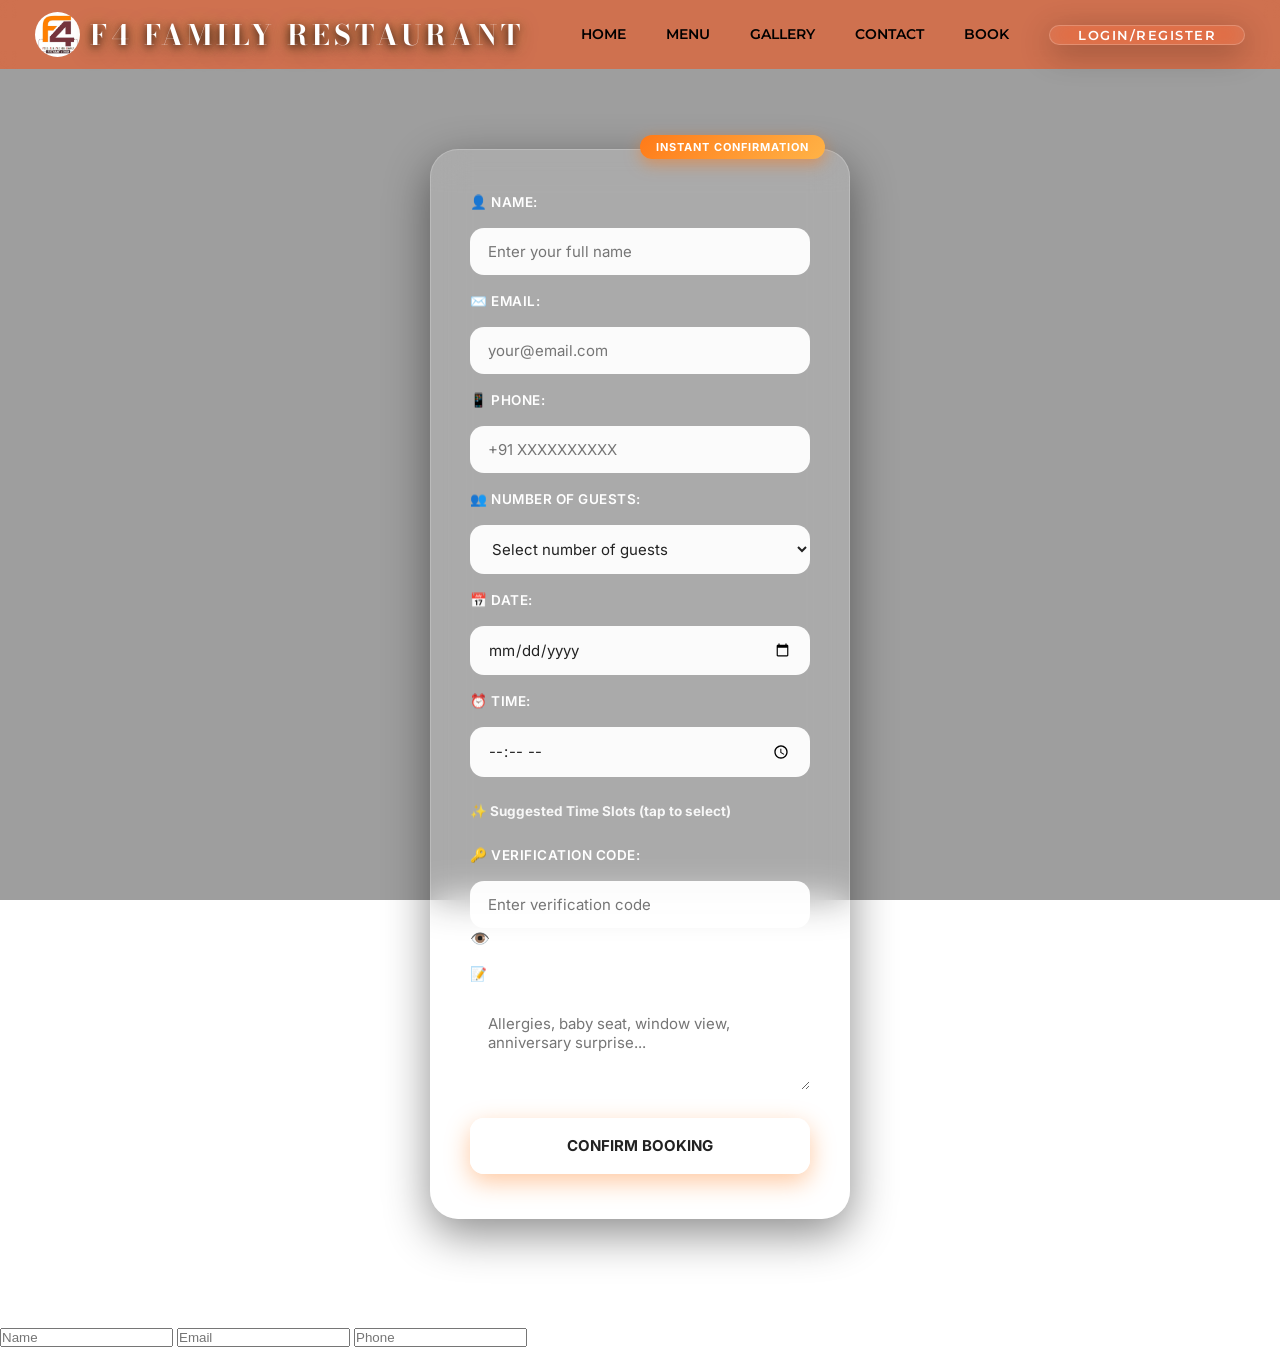
==== book.html @ 77cd7931 "Add files via upload" ====
<!DOCTYPE html>
<html lang="en">
<head>
    <meta name="viewport" content="width=device-width, initial-scale=1.0">
    <title>F4 FAMILY RESTAURANT • Book Your Table</title>
    <link href="https://fonts.googleapis.com/css2?family=Poppins:wght@300;500;700&family=Montserrat:wght@400;600&family=Cormorant+Garamond:wght@500;600;700&family=Bodoni+Moda:wght@500;600;700&display=swap" rel="stylesheet">
    <link href="https://fonts.googleapis.com/css2?family=Inter:wght@400;600&display=swap" rel="stylesheet">
    <link rel="stylesheet" href="book_c.css">
</head>
<body>

<header>
    <nav>
        <div class="logo">
            <img src="r_logo.jpg" alt="F4 Logo">
            <h1 id="n">F4 FAMILY RESTAURANT</h1>
        </div>

        <div class="b">
            <a href="Capstone.html" class="b1">HOME</a>
            <a href="menu.html" class="b1">MENU</a>
            <a href="gallery.html" class="b1">GALLERY</a>
            <a href="contact.html" class="b1">CONTACT</a>
            <a href="book.html" class="b1">BOOK</a>
<a href="log.html" class="but">LOGIN/REGISTER</a>
        </div>
    </nav>
</header>

<main>
    <form id="f">
        <div class="form-badge">INSTANT CONFIRMATION</div>

        <label>👤 NAME:</label>
        <input type="text" id="name" placeholder="Enter your full name">
        <span class="error" id="name-error"></span>

        <label>✉️ EMAIL:</label>
        <input type="email" id="email" placeholder="your@email.com">
        <span class="error" id="email-error"></span>

        <label>📱 PHONE:</label>
        <input type="tel" id="phone" placeholder="+91 XXXXXXXXXX">
        <span class="error" id="phone-error"></span>

        <label>👥 NUMBER OF GUESTS:</label>
        <select id="guests">
            <option value="">Select number of guests</option>
            <option value="2">2 people</option>
            <option value="3">3 people</option>
            <option value="4">4 people</option>
            <option value="5">5 people</option>
            <option value="6">6 people</option>
            <option value="7">7 people</option>
            <option value="8">8+ people (Family special)</option>
        </select>
        <span class="error" id="guests-error"></span>

        <label>📅 DATE:</label>
        <input type="date" id="date">
        <span class="error" id="date-error"></span>

        <label>⏰ TIME:</label>
        <input type="time" id="time">
        <span class="error" id="time-error"></span>

        <div class="time-slots">
            <h3>✨ Suggested Time Slots (tap to select)</h3>
            <div class="slots" id="slots"></div>
        </div>

        <label>🔑 VERIFICATION CODE:</label>
        <div class="input-wrapper">
            <input type="password" id="code" placeholder="Enter verification code">
            <span id="eye" class="eye">👁️</span>
        </div>
        <span class="error" id="code-error"></span>

        <label>📝 SPECIAL REQUESTS (optional):</label>
        <textarea id="requests" placeholder="Allergies, baby seat, window view, anniversary surprise..."></textarea>

        <input type="submit" id="sub" value="CONFIRM BOOKING">
    </form>
</main>

<!-- Success Modal -->
<div id="success-modal" class="modal">
    <div class="modal-content">
        <span class="close">&times;</span>
        <h2>🎉 Table Reserved Successfully!</h2>
        <div id="modal-booking-id" class="booking-id"></div>
        
        <div class="detail-row">
            <span><strong>Name</strong></span>
            <span id="modal-name"></span>
        </div>
        <div class="detail-row">
            <span><strong>Date &amp; Time</strong></span>
            <span id="modal-datetime"></span>
        </div>
        <div class="detail-row">
            <span><strong>Guests</strong></span>
            <span id="modal-guests"></span>
        </div>
        <div class="detail-row">
            <span><strong>Phone</strong></span>
            <span id="modal-phone"></span>
        </div>
        
        <p>A confirmation has been sent to your email.<br>
        <strong>We look forward to hosting your family!</strong></p>
        
        <button id="modal-close-btn" class="modal-btn">BACK TO HOME</button>
    </div>
</div>

<footer>
    © 2026 F4 Family Restaurant • All reservations confirmed instantly
</footer>

<script>
// ====================== ENHANCED JAVASCRIPT ======================

const form = document.getElementById('f');
const modal = document.getElementById('success-modal');
const closeModalBtn = document.querySelector('.close');
const modalCloseMainBtn = document.getElementById('modal-close-btn');

const nameInput = document.getElementById('name');
const emailInput = document.getElementById('email');
const phoneInput = document.getElementById('phone');
const guestsSelect = document.getElementById('guests');
const dateInput = document.getElementById('date');
const timeInput = document.getElementById('time');
const codeInput = document.getElementById('code');
const requestsInput = document.getElementById('requests');
const submitBtn = document.getElementById('sub');

const nameError = document.getElementById('name-error');
const emailError = document.getElementById('email-error');
const phoneError = document.getElementById('phone-error');
const guestsError = document.getElementById('guests-error');
const dateError = document.getElementById('date-error');
const timeError = document.getElementById('time-error');
const codeError = document.getElementById('code-error');

const eye = document.getElementById('eye');

// Password visibility toggle
eye.addEventListener('click', () => {
    if (codeInput.type === 'password') {
        codeInput.type = 'text';
        eye.textContent = '🙈';
    } else {
        codeInput.type = 'password';
        eye.textContent = '👁️';
    }
});

// Set minimum date to today
function setMinDate() {
    const today = new Date().toISOString().split('T')[0];
    dateInput.min = today;
}

// Show / Hide error
function showError(el, message) {
    el.style.display = 'block';
    el.textContent = message;
}

function hideError(el) {
    el.style.display = 'none';
}

// Validation functions
function validateName() {
    const val = nameInput.value.trim();
    if (!val) return showError(nameError, 'Name is required');
    if (val.length < 3) return showError(nameError, 'Name must be at least 3 characters');
    hideError(nameError);
    return true;
}

function validateEmail() {
    const val = emailInput.value.trim();
    const regex = /^[^\s@]+@[^\s@]+\.[^\s@]+$/;
    if (!val) return showError(emailError, 'Email is required');
    if (!regex.test(val)) return showError(emailError, 'Please enter a valid email');
    hideError(emailError);
    return true;
}

function validatePhone() {
    const val = phoneInput.value.trim();
    const regex = /^\+?\d{10,15}$/;
    if (!val) return showError(phoneError, 'Phone number is required');
    if (!regex.test(val)) return showError(phoneError, 'Enter a valid phone number (10-15 digits)');
    hideError(phoneError);
    return true;
}

function validateGuests() {
    if (!guestsSelect.value) return showError(guestsError, 'Please select number of guests');
    hideError(guestsError);
    return true;
}

function validateDate() {
    if (!dateInput.value) return showError(dateError, 'Please select a date');
    const today = new Date().toISOString().split('T')[0];
    if (dateInput.value < today) return showError(dateError, 'Please select a future or today date');
    hideError(dateError);
    return true;
}

function validateTime() {
    if (!timeInput.value) return showError(timeError, 'Please select a time');
    hideError(timeError);
    return true;
}

function validateCode() {
    const val = codeInput.value.trim();
    if (!val) return showError(codeError, 'Verification code is required');
    if (val.length < 4) return showError(codeError, 'Code must be at least 4 characters');
    hideError(codeError);
    return true;
}

// Live validation
function addLiveValidation() {
    nameInput.addEventListener('input', validateName);
    emailInput.addEventListener('input', validateEmail);
    phoneInput.addEventListener('input', validatePhone);
    guestsSelect.addEventListener('change', validateGuests);
    dateInput.addEventListener('change', () => {
        validateDate();
        updateTimeSlots();
    });
    timeInput.addEventListener('change', validateTime);
    codeInput.addEventListener('input', validateCode);
}

// Time slots - Innovative clickable feature
function updateTimeSlots() {
    const slotsContainer = document.getElementById('slots');
    slotsContainer.innerHTML = '';

    const suggestedTimes = ['11:00', '12:00', '13:00', '19:00', '20:00', '21:00', '21:30'];

    suggestedTimes.forEach(time => {
        const btn = document.createElement('button');
        btn.className = 'slot-btn';
        btn.textContent = time;
        btn.addEventListener('click', () => {
            timeInput.value = time;
            validateTime();
            document.querySelectorAll('.slot-btn').forEach(b => b.classList.remove('selected'));
            btn.classList.add('selected');
        });
        slotsContainer.appendChild(btn);
    });
}

// Confetti Animation
function launchConfetti() {
    const canvas = document.createElement('canvas');
    canvas.style.position = 'fixed';
    canvas.style.top = '0';
    canvas.style.left = '0';
    canvas.style.width = '100%';
    canvas.style.height = '100%';
    canvas.style.zIndex = '10000';
    canvas.style.pointerEvents = 'none';
    document.body.appendChild(canvas);

    const ctx = canvas.getContext('2d');
    canvas.width = window.innerWidth;
    canvas.height = window.innerHeight;

    const particles = [];
    const colors = ['#ff7a18', '#ffb347', '#f3d9ff', '#ff4444', '#00ff88'];

    class Particle {
        constructor() {
            this.x = Math.random() * canvas.width;
            this.y = Math.random() * canvas.height * 0.5 - 50;
            this.size = Math.random() * 10 + 6;
            this.speedX = Math.random() * 5 - 2.5;
            this.speedY = Math.random() * 7 + 4;
            this.color = colors[Math.floor(Math.random() * colors.length)];
            this.rotation = Math.random() * 360;
            this.rotationSpeed = Math.random() * 15 - 7;
        }
        update() {
            this.y += this.speedY;
            this.x += this.speedX;
            this.rotation += this.rotationSpeed;
            this.speedY += 0.18;
        }
        draw() {
            ctx.save();
            ctx.translate(this.x, this.y);
            ctx.rotate(this.rotation * Math.PI / 180);
            ctx.fillStyle = this.color;
            ctx.fillRect(-this.size/2, -this.size/2, this.size, this.size);
            ctx.restore();
        }
    }

    for (let i = 0; i < 180; i++) {
        particles.push(new Particle());
    }

    function animate() {
        ctx.clearRect(0, 0, canvas.width, canvas.height);
        let alive = 0;
        particles.forEach((p, i) => {
            p.update();
            p.draw();
            if (p.y < canvas.height + 50) alive++;
        });
        if (alive > 0) requestAnimationFrame(animate);
        else canvas.remove();
    }
    animate();
}

// Show success modal
function showSuccessModal(booking) {
    document.getElementById('modal-booking-id').textContent = `BOOKING #${booking.id}`;
    document.getElementById('modal-name').textContent = booking.name;
    document.getElementById('modal-datetime').textContent = `${booking.date} at ${booking.time}`;
    document.getElementById('modal-guests').textContent = `${booking.guests} Guests`;
    document.getElementById('modal-phone').textContent = booking.phone;

    modal.style.display = 'flex';
    launchConfetti();
}

// Form submit
form.addEventListener('submit', function(e) {
    e.preventDefault();

    // Validate all fields
    const validName = validateName();
    const validEmail = validateEmail();
    const validPhone = validatePhone();
    const validGuests = validateGuests();
    const validDate = validateDate();
    const validTime = validateTime();
    const validCode = validateCode();

    if (!validName || !validEmail || !validPhone || !validGuests || !validDate || !validTime || !validCode) {
        return;
    }

    // Disable button + loading state
    const originalText = submitBtn.value;
    submitBtn.value = "BOOKING YOUR TABLE...";
    submitBtn.disabled = true;

    setTimeout(() => {
        const booking = {
            id: 'F4-' + Math.floor(100000 + Math.random() * 900000),
            name: nameInput.value.trim(),
            email: emailInput.value.trim(),
            phone: phoneInput.value.trim(),
            guests: guestsSelect.value,
            date: dateInput.value,
            time: timeInput.value,
            requests: requestsInput.value.trim() || "None"
        };

        // Save booking (demo)
        let bookings = JSON.parse(localStorage.getItem('f4_bookings')) || [];
        bookings.push(booking);
        localStorage.setItem('f4_bookings', JSON.stringify(bookings));

        // Reset form
        form.reset();
        document.querySelectorAll('.error').forEach(err => err.style.display = 'none');
        document.querySelectorAll('.slot-btn').forEach(btn => btn.classList.remove('selected'));

        showSuccessModal(booking);

        submitBtn.value = originalText;
        submitBtn.disabled = false;
    }, 1400);
});

// Modal close
closeModalBtn.addEventListener('click', () => modal.style.display = 'none');
modalCloseMainBtn.addEventListener('click', () => modal.style.display = 'none');

// Initialize
function init() {
    setMinDate();
    addLiveValidation();
    updateTimeSlots();
    
    console.log('%c✅ F4 Booking Form Enhanced Successfully!', 'color:#ff7a18; font-weight:700;');
}

window.onload = init;
</script>
<form id="bookingForm">
    <input type="text" id="name" placeholder="Name">
    <input type="email" id="email" placeholder="Email">
    <input type="tel" id="phone" placeholder="Phone">
    </form>

<script>
    window.onload = function() {
        const session = sessionStorage.getItem("activeUser");
        if(session) {
            const user = JSON.parse(session);
            // Automatically Fill Data
            document.getElementById('name').value = user.user;
            document.getElementById('email').value = user.email;
            document.getElementById('phone').value = user.phone;
        }
    }
    
</script>
</body>
</html>
---- book_c.css ----
@import url('https://fonts.googleapis.com/css2?family=Poppins:wght@300;500;700&family=Montserrat:wght@400;600&family=Cormorant+Garamond:wght@500;600;700&family=Bodoni+Moda:wght@500;600;700&display=swap');

* {
    margin: 0;
    padding: 0;
    box-sizing: border-box;
}

body {
    font-family: 'Poppins', sans-serif;
    background: url(bg-pic2.png) no-repeat center center fixed;
    background-size: cover;
    min-height: 100vh;
    color: #fff;
    position: relative;
}

body::before {
    content: '';
    position: fixed;
    inset: 0;
    background: rgba(0, 0, 0, 0.38);
    z-index: -1;
}

nav{
    padding:12px 35px;
    display:flex;
    align-items:center;
    justify-content:space-between;
    background:rgba(255,68,0,0.5);
    backdrop-filter:blur(8px);
}

.logo{
    display:flex;
    align-items:center;
}

.logo img{
    width:45px;
    height:45px;
    margin-right:10px;
    border-radius:50%;
}

#n{
    font-family:'Bodoni Moda',serif;
    font-size:28px;
    color:white;
    letter-spacing:4px;
    text-shadow:
    0 2px 8px rgba(0,0,0,0.8),
    0 5px 20px rgba(0,0,0,0.6),
    0 0 20px rgba(255,215,0,0.4);
}

.b{
    display:flex;
    gap:40px;
}

.b1{
    font-family:'Montserrat',sans-serif;
    font-size:14px;
    color:black;
    font-weight:600;
    text-decoration:none;
    text-transform:uppercase;
    position:relative;
    transition:0.3s;
}

.b1::after{
    content:"";
    position:absolute;
    width:0%;
    height:2px;
    left:0;
    bottom:-5px;
    background:white;
    transition:0.3s;
}

.b1:hover::after{
    width:100%;
}

.b1:hover{
    color:#f3d9ff;
    transform:translateY(-2px);
}

/* Form Styles */
#f {
    margin: 80px auto;
    background: rgba(255, 255, 255, 0.13);
    width: 100%;
    max-width: 420px;
    padding: 45px 40px;
    border-radius: 28px;
    display: flex;
    flex-direction: column;
    gap: 18px;
    backdrop-filter: blur(18px);
    box-shadow: 0 15px 45px rgba(0, 0, 0, 0.45),
                inset 0 0 0 1px rgba(255,255,255,0.2);
    transition: all 0.4s ease;
    position: relative;
    font-family:'Inter',sans-serif;
}

#f:hover {
    transform: translateY(-8px);
    box-shadow: 0 22px 55px rgba(255, 122, 24, 0.3);
}

.form-badge {
    position: absolute;
    top: -14px;
    right: 25px;
    background: linear-gradient(135deg, #ff7a18, #ffb347);
    color: white;
    font-size: 11px;
    padding: 5px 16px;
    border-radius: 50px;
    font-weight: 700;
    letter-spacing: 1px;
    box-shadow: 0 5px 15px rgba(255,122,24,0.5);
}

#f label {
    font-size: 13.5px;
    font-weight: 600;
    color: #fff;
    letter-spacing: 0.5px;
    font-family:'Inter',sans-serif;
}

.input-wrapper {
    position: relative;
}

#f input,
#f select,
#f textarea {
    width: 100%;
    padding: 14px 18px;
    border-radius: 14px;
    border: none;
    outline: none;
    background: rgba(255, 255, 255, 0.95);
    color: #222;
    font-size: 15px;
    transition: all 0.3s;
    font-family:'Inter',sans-serif;
}

#f input:focus,
#f select:focus,
#f textarea:focus {
    box-shadow: 0 0 0 4px rgba(255, 122, 24, 0.45);
    transform: scale(1.02);
}

#f textarea {
    min-height: 90px;
    resize: vertical;
}

.error {
    display: none;
    color: #ff6b6b;
    font-size: 12.5px;
    margin-top: 3px;
    font-weight: 500;
}

.time-slots h3 {
    font-size: 13.5px;
    margin: 8px 0 10px;
    color: #fff;
    opacity: 0.9;
}

.slots {
    display: flex;
    flex-wrap: wrap;
    gap: 10px;
}

.slot-btn {
    padding: 10px 24px;
    border-radius: 50px;
    background: rgba(255,255,255,0.9);
    color: #222;
    border: none;
    font-weight: 600;
    cursor: pointer;
    transition: all 0.3s;
    font-size: 14px;
}

.slot-btn:hover,
.slot-btn.selected {
    background: linear-gradient(135deg, #ff7a18, #ffb347);
    color: white;
    transform: translateY(-2px);
}

#sub {
    margin-top: 10px;
    height: 56px;
    align-self: center;
    width: 240px;
    border: none;
    border-radius: 50px;
    background: linear-gradient(135deg, #ff7a18, #ffb347);
    color: white;
    font-family: 'Montserrat', sans-serif;
    font-size: 16px;
    font-weight: 700;
    cursor: pointer;
    transition: all 0.35s;
    box-shadow: 0 8px 25px rgba(255,122,24,0.4);
    font-family:'Inter',sans-serif;
}

#sub:hover {
    transform: scale(1.08) translateY(-3px);
}

#sub:disabled {
    opacity: 0.75;
    cursor: not-allowed;
}

/* Modal */
.modal {
    display: none;
    position: fixed;
    top: 0; left: 0;
    width: 100%;
    height: 100%;
    background: rgba(0,0,0,0.78);
    backdrop-filter: blur(12px);
    align-items: center;
    justify-content: center;
    z-index: 10000;
}

.modal-content {
    background: linear-gradient(145deg, #ffffff, #f8f1e3);
    color: #222;
    width: 92%;
    max-width: 440px;
    border-radius: 28px;
    padding: 40px 35px;
    text-align: center;
    box-shadow: 0 25px 70px rgba(0,0,0,0.35);
    position: relative;
}

.close {
    position: absolute;
    top: 15px;
    right: 25px;
    font-size: 34px;
    cursor: pointer;
    color: #888;
}

.close:hover {
    color: #ff4444;
}

.booking-id {
    background: #fff;
    padding: 12px 25px;
    border-radius: 50px;
    font-family: monospace;
    font-size: 17px;
    color: #ff7a18;
    font-weight: 700;
    display: inline-block;
    margin: 15px 0;
    box-shadow: 0 4px 15px rgba(255,122,24,0.3);
}

.detail-row {
    display: flex;
    justify-content: space-between;
    margin: 14px 0;
    font-size: 15px;
    padding-bottom: 8px;
    border-bottom: 1px dashed #ccc;
}

.detail-row:last-child {
    border: none;
}

.modal-btn {
    margin-top: 25px;
    padding: 14px 45px;
    background: linear-gradient(135deg, #ff7a18, #ffb347);
    color: white;
    border: none;
    border-radius: 50px;
    font-weight: 700;
    font-size: 16px;
    cursor: pointer;
    transition: 0.3s;
}

.modal-btn:hover {
    transform: scale(1.06);
}

/* ================= RESPONSIVE (ONLY FIXED NAV) ================= */
@media (max-width: 992px) {
    nav {
        flex-direction: column;
        align-items: center;
        justify-content: center;
        padding: 15px 25px;
        gap: 15px;
    }

    .logo {
        justify-content: center;
        width: 100%;
    }

    .b {
        flex-direction: row;
        flex-wrap: wrap;
        justify-content: center;
        align-items: center;
        gap: 18px;
        width: 100%;
        margin-top: 10px;
    }
}

@media (max-width: 576px) {
    nav {
        align-items: center;
        gap: 10px;
    }

    #n {
        font-size: 22px;
        letter-spacing: 2px;
    }

    .logo img {
        width: 40px;
        height: 40px;
    }

    .b {
        justify-content: center;
        gap: 12px;
    }

    #f {
        margin: 40px 20px;
        padding: 35px 28px;
    }
}
/* Premium Glass Button */
.but {
    display: inline-flex;
    align-items: center;
    justify-content: center;
    padding: 1px 28px;
    text-decoration: none;
    font-family: 'Montserrat', sans-serif;
    font-size: 13px;
    font-weight: 600;
    letter-spacing: 1.5px;
    text-transform: uppercase;
    color: #ffffff;
    
    /* The Glass Effect */
    background: rgba(255, 255, 255, 0.08); 
    backdrop-filter: blur(12px);
    -webkit-backdrop-filter: blur(12px);
    
    /* Border & Glow */
    border: 1px solid rgba(255, 255, 255, 0.2);
    border-radius: 50px;
    
    /* Smooth Transitions */
    transition: all 0.4s cubic-bezier(0.25, 1, 0.5, 1);
    position: relative;
    overflow: hidden;
    cursor: pointer;
    box-shadow: 0 8px 32px 0 rgba(0, 0, 0, 0.3);
}

/* Hover State */
.but:hover {
    background: rgba(255, 255, 255, 0.15);
    border-color: #fea900; /* Your Gold Color */
    transform: translateY(-3px);
    color: #fea900;
    box-shadow: 0 12px 24px rgba(0, 0, 0, 0.4), 
                0 0 15px rgba(254, 169, 0, 0.3);
}

/* Shine/Shimmer Animation */
.but::after {
    content: '';
    position: absolute;
    top: -50%;
    left: -110%;
    width: 100%;
    height: 200%;
    background: linear-gradient(
        to right,
        transparent,
        rgba(255, 255, 255, 0.4),
        transparent
    );
    transform: rotate(30deg);
    transition: all 0.6s ease;
}

.but:hover::after {
    left: 120%;
}

/* Click Animation */
.but:active {
    transform: translateY(-1px) scale(0.98);
}
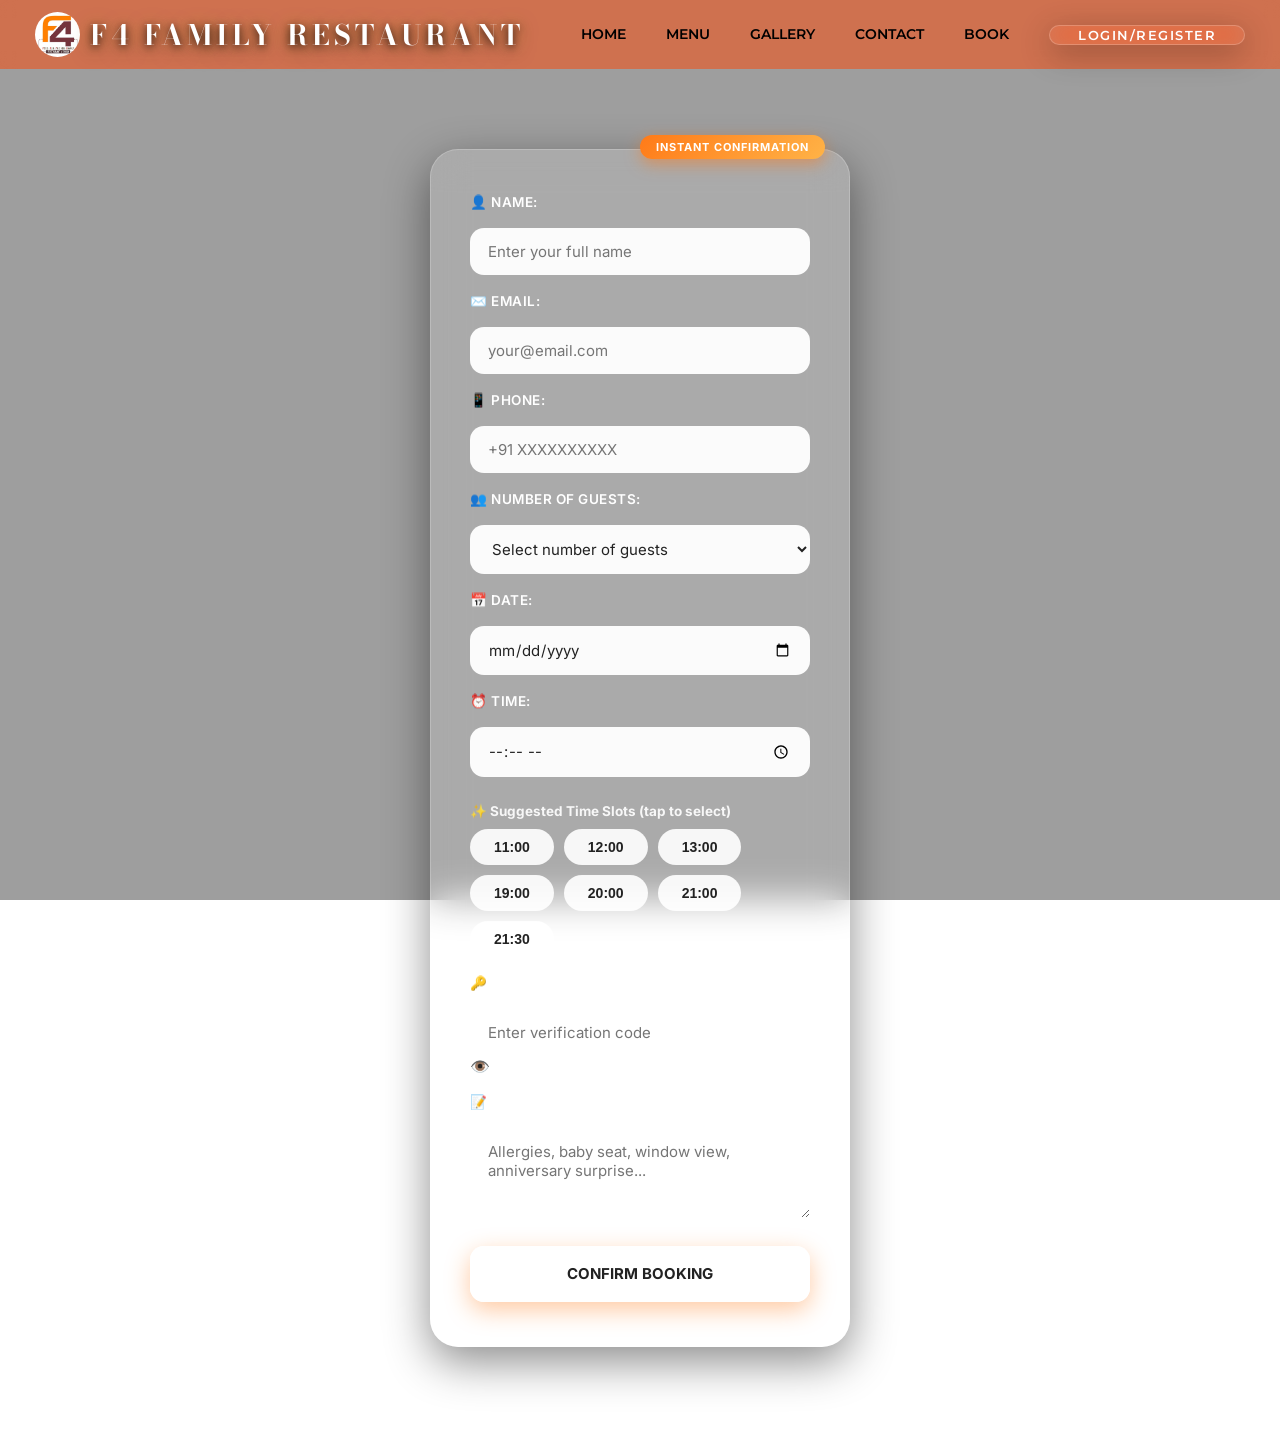
==== commit 05697d6f: "Add files via upload" ====
--- a/book.html
+++ b/book.html
@@ -17,7 +17,7 @@
         </div>
 
         <div class="b">
-            <a href="Capstone.html" class="b1">HOME</a>
+            <a href="index.html" class="b1">HOME</a>
             <a href="menu.html" class="b1">MENU</a>
             <a href="gallery.html" class="b1">GALLERY</a>
             <a href="contact.html" class="b1">CONTACT</a>
@@ -176,8 +176,12 @@
 // Validation functions
 function validateName() {
     const val = nameInput.value.trim();
+    const regex = /^[A-Za-z\s]+$/; // ✅ only letters + spaces
+
     if (!val) return showError(nameError, 'Name is required');
+    if (!regex.test(val)) return showError(nameError, 'Name should contain only letters');
     if (val.length < 3) return showError(nameError, 'Name must be at least 3 characters');
+
     hideError(nameError);
     return true;
 }
@@ -230,7 +234,10 @@
 
 // Live validation
 function addLiveValidation() {
-    nameInput.addEventListener('input', validateName);
+nameInput.addEventListener('input', () => {
+    nameInput.value = nameInput.value.replace(/[^A-Za-z\s]/g, ''); // ❌ removes numbers live
+    validateName();
+});
     emailInput.addEventListener('input', validateEmail);
     phoneInput.addEventListener('input', validatePhone);
     guestsSelect.addEventListener('change', validateGuests);
@@ -405,24 +412,7 @@
 
 window.onload = init;
 </script>
-<form id="bookingForm">
-    <input type="text" id="name" placeholder="Name">
-    <input type="email" id="email" placeholder="Email">
-    <input type="tel" id="phone" placeholder="Phone">
-    </form>
-
-<script>
-    window.onload = function() {
-        const session = sessionStorage.getItem("activeUser");
-        if(session) {
-            const user = JSON.parse(session);
-            // Automatically Fill Data
-            document.getElementById('name').value = user.user;
-            document.getElementById('email').value = user.email;
-            document.getElementById('phone').value = user.phone;
-        }
-    }
-    
-</script>
+
+
 </body>
 </html>
--- a/book_c.css
+++ b/book_c.css
@@ -318,55 +318,63 @@
 }
 
 /* ================= RESPONSIVE (ONLY FIXED NAV) ================= */
-@media (max-width: 992px) {
+/* ✅ MOBILE RESPONSIVE FIX */
+@media (max-width: 768px) {
+
+    body {
+        padding: 0;
+        margin: 0;
+        overflow-x: hidden;
+    }
+
     nav {
         flex-direction: column;
         align-items: center;
-        justify-content: center;
-        padding: 15px 25px;
-        gap: 15px;
-    }
-
-    .logo {
-        justify-content: center;
-        width: 100%;
+        text-align: center;
+        gap: 10px;
     }
 
     .b {
-        flex-direction: row;
+        display: flex;
         flex-wrap: wrap;
         justify-content: center;
-        align-items: center;
-        gap: 18px;
+        gap: 8px;
+    }
+
+    .b a {
+        font-size: 14px;
+    }
+
+    main {
+        padding: 10px;
+    }
+
+    form#f {
         width: 100%;
-        margin-top: 10px;
-    }
-}
-
-@media (max-width: 576px) {
-    nav {
-        align-items: center;
-        gap: 10px;
-    }
-
-    #n {
-        font-size: 22px;
-        letter-spacing: 2px;
-    }
-
-    .logo img {
-        width: 40px;
-        height: 40px;
-    }
-
-    .b {
+        max-width: 100%;
+        padding: 15px;
+        box-sizing: border-box;
+    }
+
+    input, select, textarea {
+        width: 100%;
+        font-size: 14px;
+    }
+
+    .time-slots {
+        text-align: center;
+    }
+
+    .slots {
+        display: flex;
+        flex-wrap: wrap;
         justify-content: center;
-        gap: 12px;
-    }
-
-    #f {
-        margin: 40px 20px;
-        padding: 35px 28px;
+        gap: 8px;
+    }
+
+    .slot-btn {
+        flex: 1 1 30%;
+        font-size: 13px;
     }
 }
 /* Premium Glass Button */
